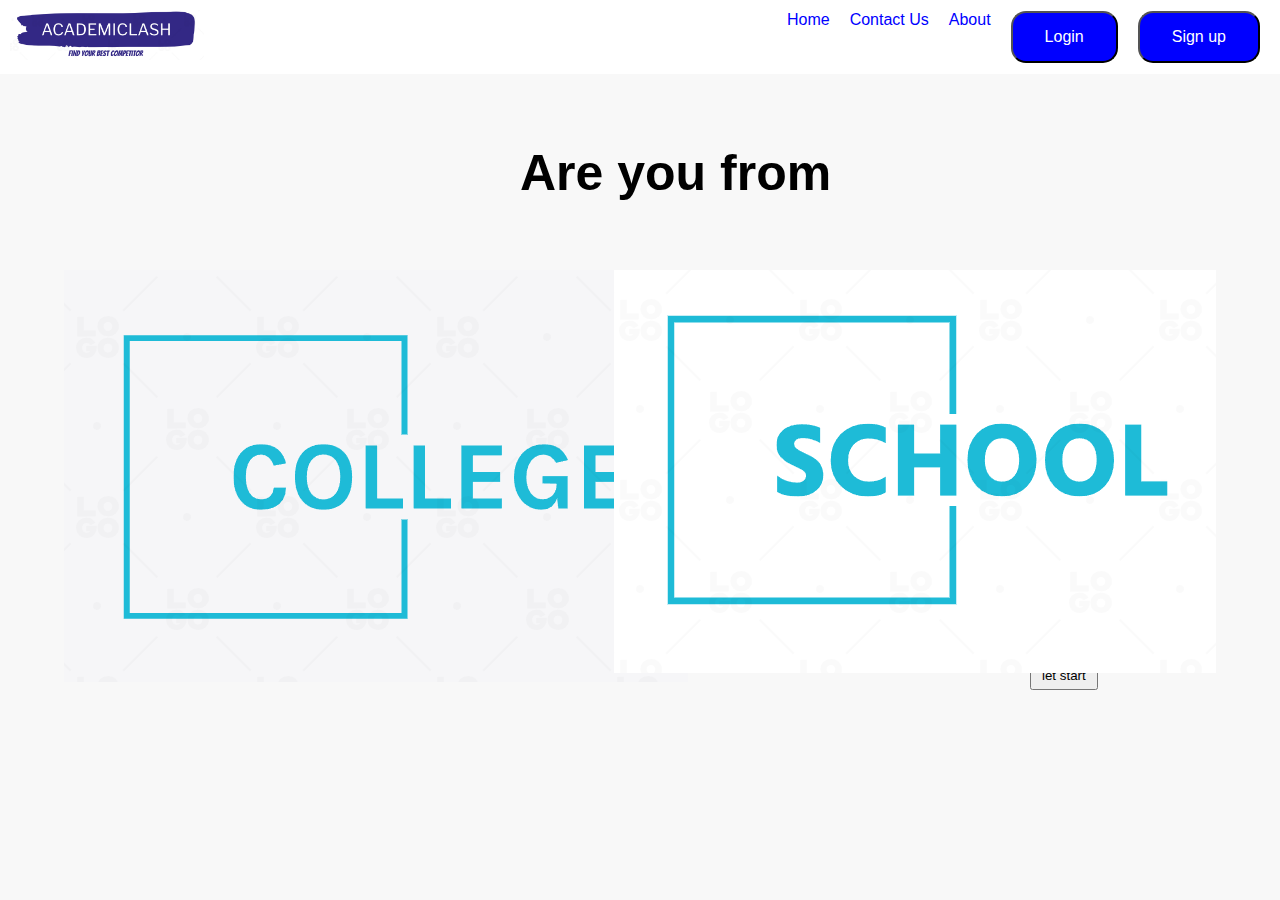
==== battle.html @ 1eac1640 "updated" ====
<!DOCTYPE html>
<html lang="en">
  <head>
    <meta charset="UTF-8" />
    <meta name="viewport" content="width=device-width, initial-scale=1.0" />
    <title>Sign Up/Login Page</title>
    <link rel="stylesheet" href="stylelogin.css" />
    <link rel="icon" type="image/png" sizes="16x16" href="Capture.PNG">
   
  </head>
  <body>
    <main> 
        <nav>
            <a href="index.html">
              <img src="heronew.PNG" alt="Logo">
            </a>
            <ul>
              <li><a class="atext" href="index.html">Home</a></li>
              <li><a class="atext" href="contact.html">Contact Us</a></li>
              <li><a class="atext" href="about.html">About</a></li>
              <li ><button class="button" type="button" onclick ="window.location.href='login.html'">Login</button></li>
              <li ><button class="button" type="button" onclick ="window.location.href='sign.html'">Sign up</button></li>
            </ul>
        </nav>
        <div style="margin: 70px; padding-left: 450px;">
        <h1 style="font-size: 50px;">Are you from</h1>
        </div>
        <img src="college.PNG" class="college" alt="college">
        <img src="school.PNG" class="school" alt="school">
          <div >
            <div style="margin: 450px; "><button style="margin-left: -250px; padding: 5px 10px 5px 10px; " >let start</button></div>
            <div style="margin: -470px; "><button style="margin-left: 1500px;padding: 5px 10px 5px 10px; ">let start</button></div>
          </div>

</main> 


  </body>
</html>
---- stylelogin.css ----
* {
    margin: 0;
    padding: 0;
    box-sizing: border-box;
  }
  
  body {
    background-color: #f8f8f8;
    font-family: Arial, Helvetica, sans-serif;
 
    width: 100%;

  }
  
  .container {
    display: flex;
    justify-content: center;
    align-items: center;
    height: 100vh;
  }
  
  .form-container {
    background-color: #fff;
    box-shadow: 0 0 10px rgba(0, 0, 0, 0.3);
    padding: 20px;
    margin: 0 10px;
    width: 400px;
  }
  
  h2 {
    text-align: center;
    margin-bottom: 20px;
  }
  
  form {
    display: flex;
    flex-direction: column;
  }
  
  label {
    font-weight: bold;
    margin-bottom: 5px;
  }
  
  input {
    margin-bottom: 10px;
    padding: 10px;
    border-radius: 5px;
    border: none;
  }
  
  button[type="submit"] {
    background-color: #4caf50;
    color: #fff;
    border: none;
    padding: 10px;
    border-radius: 5px;
    margin-top: 10px;
    cursor: pointer;
    transition: all 0.3s ease-in-out;
    
  }
  
  button[type="submit"]:hover {
    background-color: #3e8e41;
  }
  
  .logo{
    width: 210px;
    height: 70px;
    margin-top : 20px;
    margin-left: 20px;
  }
  
  
  nav {
    display: flex;
    justify-content: space-between;
    align-items: center;
    background-color: white;
    padding: 10px;
  }
  
  nav a {
    color: blue;
    text-decoration: none;
  }
  
  nav ul {
    display: flex;
    list-style: none;
    margin: 0;
    padding: 0;
  }
  
  nav li {
    margin: 0 10px;
  }
  
  nav img {
    height: 50px;
    width: auto;
  }
  .button {
    background-color:blue; /* Green */
    border: 4px 4px;
    color: white;
    padding: 15px 32px;
    text-align: center;
    text-decoration: none;
    display: inline-block;
    font-size: 16px;
    border-radius: 15px;
  }
  nav a img {
    background-repeat: no-repeat;

  }
  main>img{
    position: absolute;
  }
  .school{
    right: 5%;
    top: 30%;
  }
  .college{
    left: 5%;
    top: 30%;
  }
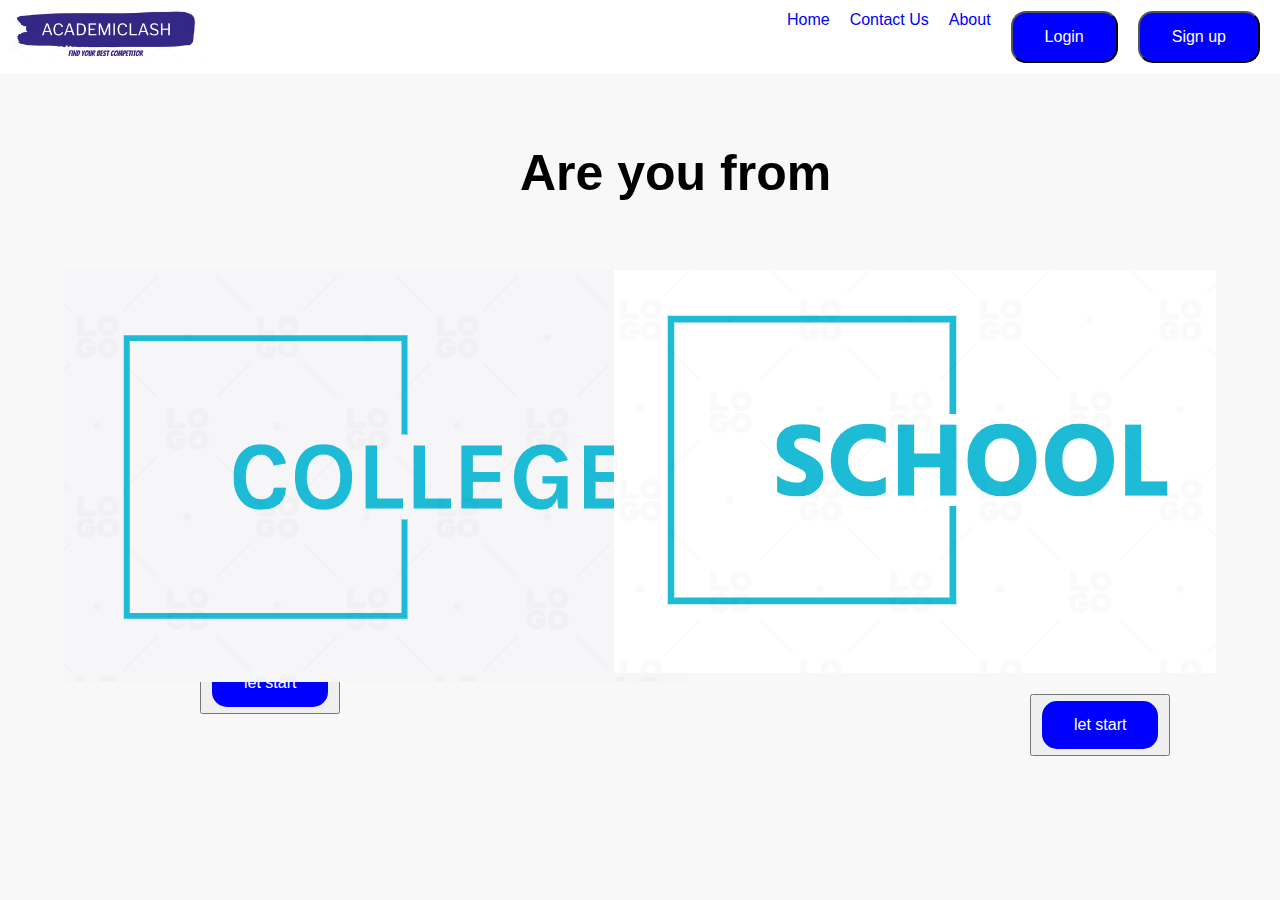
==== commit 2a9638f6: "updated" ====
--- a/battle.html
+++ b/battle.html
@@ -28,8 +28,8 @@
         <img src="college.PNG" class="college" alt="college">
         <img src="school.PNG" class="school" alt="school">
           <div >
-            <div style="margin: 450px; "><button style="margin-left: -250px; padding: 5px 10px 5px 10px; " >let start</button></div>
-            <div style="margin: -470px; "><button style="margin-left: 1500px;padding: 5px 10px 5px 10px; ">let start</button></div>
+            <div style="margin: 450px; "><button style="margin-left: -250px; padding: 5px 10px 5px 10px; "  ><a class="button" href="href="school.html">let start</a></button></div>
+            <div style="margin: -470px; "><button style="margin-left: 1500px;padding: 5px 10px 5px 10px; "><a class="button" href="href="school.html">let start</a></button></div>
           </div>
 
 </main> 
